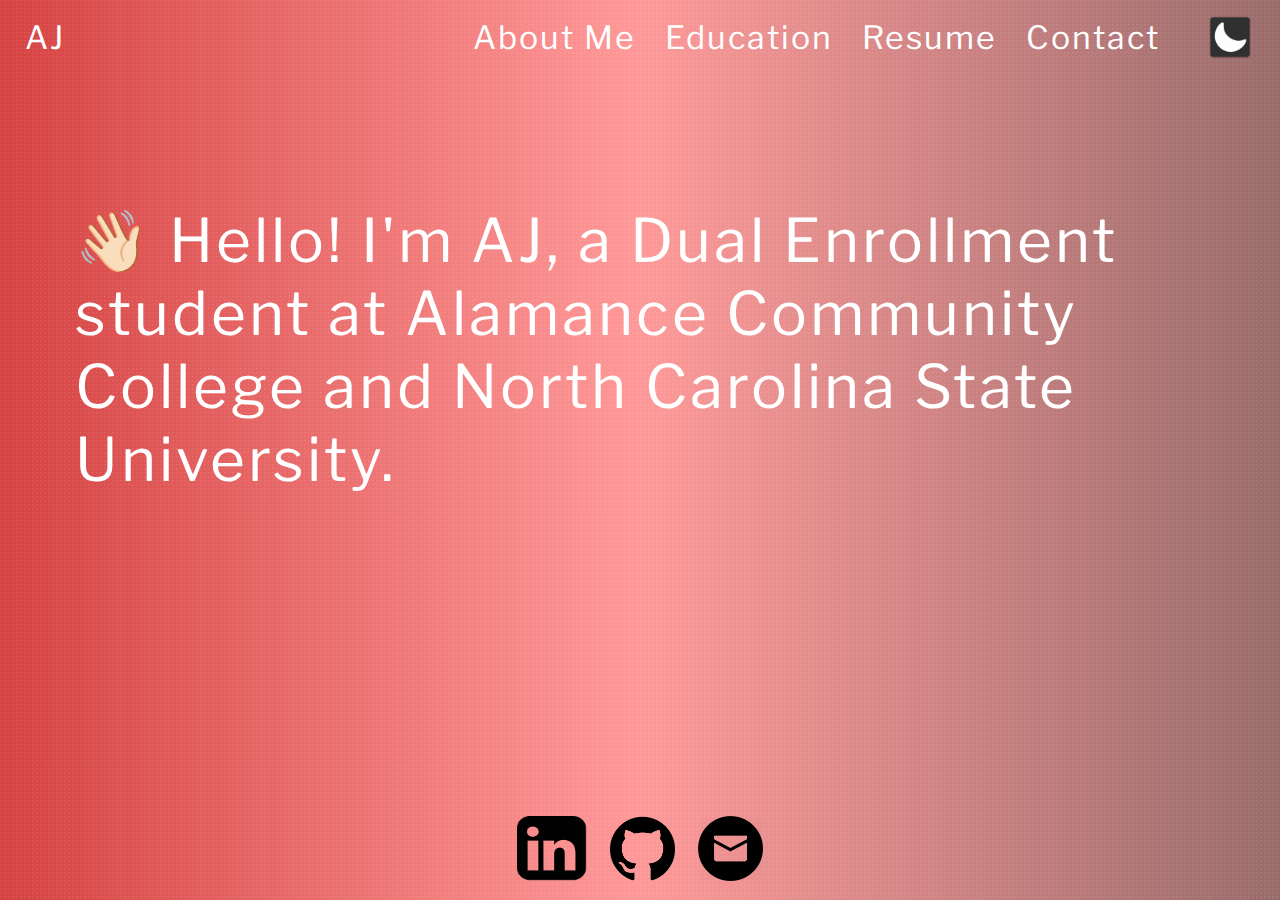
==== index.html @ a21703b8 "final changes" ====
<!DOCTYPE html>
<html lang="en">

<head>
    <meta charset="UTF-8">
    <meta http-equiv="X-UA-Compatible" content="IE=edge">
    <meta name="viewport" content="width=device-width, initial-scale=1.0">
    <title>Main</title>
    <link rel="icon" type="image/x-icon" href="/Icons/login.png">
    <link rel="stylesheet" href="style.css">
    <script src="app.js"></script>
</head>

<body>
    <button id="theme-toggle">
        <img id="theme-icon" src="/Icons/5ea56758df7bd.png" alt="dark">
    </button>

    <div class="aj-task">
        <a href="about-me.html" class="link-container">AJ</a>
    </div>

    <div class="redirect-links">
        <a href="about-me.html" class="link-container">About Me</a>
        <a href="education.html" class="link-container">Education</a>
        <a href="/Icons/alan-morris-2023 copy.pdf" download class="link-container">Resume</a>
        <a href="contact.html" class="link-container">Contact</a>
    </div>

    <div class="header" id="text-to-change">
        <span class="wave-hand">👋🏻</span> Hello! I'm AJ, a Dual Enrollment student at Alamance Community College
        and North Carolina State University.
    </div>

    <div class="socials">
        <a href="https://www.linkedin.com/in/alan-d-morris/" target="_blank">
            <img src="/Icons/new-linkedin-logo-white-black-png.png" width="70px" height="65px" alt="LinkedIn logo">
        </a>
        <a href="https://github.com/AJ-OS" target="_blank">
            <img src="/Icons/github.png " width="65px" height="65px" alt="GitHub logo">
        </a>
        <a href="mailto:morrisalan208@gmail.com">
            <img src="/Icons/mail3.jpeg" width="65px" height="65px" alt="Gmail">
        </a>
    </div>
</body>

</html>
---- style.css ----
@import url('https://fonts.googleapis.com/css2?family=Libre+Franklin:wght@100&display=swap');

body {
    font-family: 'Libre Franklin', sans-serif;
    margin: 0;
    display: flex;
    justify-content: center;
    align-items: flex-start;
    flex-direction: column;
    height: 100vh;
    background-color: #f0f0f0;
    color: rgb(1, 1, 1);
    transition: background-color 0.5s ease;
    position: relative;
    background:
        radial-gradient(circle at 3% 3%, rgba(255, 255, 255, 0.1) 1px, transparent 2px),
        linear-gradient(90deg, rgba(203, 19, 19, 0.8), rgba(255, 0, 0, 0.4), rgba(128, 71, 71, 0.8));
    background-size: 4px 4px, cover;
}

.background-radial {
    background-image: radial-gradient(circle at 3% 3%, rgba(255, 255, 255, 0.1) 1px, transparent 2px);
    background-size: 4px 4px;
}

.background-linear {
    background-image: linear-gradient(90deg, rgba(203, 19, 19, 0.8), rgba(255, 0, 0, 0.4), rgba(128, 71, 71, 0.8));
    background-size: cover;
}

.night-theme {
    background-color: #333;
    color: #f0f0f0;
}

#theme-toggle {
    width: 50px;
    height: 50px;
    background: none;
    border: none;
    cursor: pointer;
    padding: 0;
    position: absolute;
    top: 12px;
    right: 10px;
    margin-right: 15px;
}

#theme-toggle img {
    width: 100%;
    height: 100%;
}

.redirect-links {
    position: absolute;
    top: 18px;
    right: 100px;
    font-size: 32px;
    letter-spacing: 2px;
    color: white;
}

.redirect-links a {
    color: white;
    text-decoration: none;
    margin-right: 20px;
}

.redirect-links a:hover {
    text-decoration: underline;
}

.link-container {
    text-decoration: none;
}

.night-theme .redirect-links {
    color: white;
}

.header {
    font-size: 60px;
    margin-top: -200px;
    margin-left: 75px;
    margin-right: auto;
    max-width: 1150px;
    letter-spacing: 3px;
    color: white;
}

.aj-task a {
    position: absolute;
    top: 18px;
    left: 25px;
    font-size: 32px;
    letter-spacing: 2px;
    text-decoration: none;
    color: white;
    transition: text-decoration 0.2s ease;
}

.aj-task a:hover {
    text-decoration: underline;
}


.header .wave-hand {
    display: inline-block;
    animation: wave 2s infinite;
}

@keyframes wave {

    0%,
    100% {
        transform: translateY(0);
    }

    50% {
        transform: translateY(-10px);
    }
}

form {
    width: 100%;
    max-width: 650px;
}

.sub-form {
    width: 100%;
    height: 85vh;
    display: flex;
    justify-content: center;
    align-items: center;
}

.input-name,
.input-email,
.input-message {
    position: relative;
    margin-bottom: 60px;
    text-align: center;
}

.input-email label {
    margin-top: -12px;
    color: white;
}

.input-name label {
    background-color: transparent;
    margin-left: -28px;
    margin-top: -12px;
    color: white;
}

.input-message label {
    background-color: transparent;
    margin-left: 50px;
    margin-top: -22px;
    color: white;
}

label {
    position: absolute;
    top: -18px;
    left: 42%;
    background-color: white;
    padding: 0 5px;
    font-size: 25px;
    color: rgb(4, 4, 4);
    margin: 0px;
    transform: translateX(-50%);
    transition: transform 0.2s ease-out, font-size 0.2s ease-out;
}

input {
    width: 100%;
    padding: 10px;
    border: 1px solid rgb(128, 128, 128);
    border-radius: 15px;
    font-size: 15px;
    transition: border-color 0.2s ease-out;
}

input:focus {
    outline: none;
    border-color: #007bff;
}

input:focus+label,
input:not(:placeholder-shown)+label {
    transform: translateY(-16px);
    font-size: 25px;
    background-color: rgba(255, 255, 255, 0);
    padding: 0 5px;
}

.button {
    align-items: center;
    background-color: #000000;
    border: 0;
    border-radius: 100px;
    box-sizing: border-box;
    color: #ffffff;
    cursor: pointer;
    display: inline-flex;
    font-family: 'Libre Franklin', sans-serif;
    font-size: 20px;
    font-weight: 600;
    justify-content: center;
    line-height: 20px;
    max-width: 480px;
    min-height: 40px;
    min-width: 0px;
    overflow: hidden;
    padding: 0px;
    padding-left: 20px;
    padding-right: 20px;
    text-align: center;
    touch-action: manipulation;
    transition: background-color 0.167s cubic-bezier(0.4, 0, 0.2, 1) 0s, box-shadow 0.167s cubic-bezier(0.4, 0, 0.2, 1) 0s, color 0.167s cubic-bezier(0.4, 0, 0.2, 1) 0s;
    user-select: none;
    -webkit-user-select: none;
    margin: 0;
    margin: 0 auto;
    margin-bottom: -20px;
}

.center-button {
    display: block;
    margin: 0 auto;
    text-align: center;
    margin-bottom: 75px;
}

.button:hover,
.button:focus {
    background-color: #077cf1;
    color: #ffffff;
}

.button:active {
    background: #077cf1;
    color: rgba(255, 255, 255, 0.7);
}

.button:disabled {
    cursor: not-allowed;
    background: rgba(0, 0, 0, 0.08);
    color: rgba(0, 0, 0, 0.3);
}

.socials {
    position: fixed;
    bottom: 15px;
    left: 50%;
    transform: translateX(-50%);
}

.socials a {
    display: inline-block;
    margin: 0 10px;
}

.socials img {
    border-radius: 0%;
}

.input-message textarea {
    width: 100%;
    padding: 10px;
    border: 1px solid rgb(128, 128, 128);
    border-radius: 15px;
    font-size: 15px;
    transition: border-color 0.2s ease-out;
    resize: vertical;
}

.email-text {
    font-size: 25px;
    position: fixed;
    left: 50px;
    color: white;
}

.container-text {
    margin: 0 auto;
    margin-top: 30px;
}

.top-container {
    color: white;
}

.header-container {
    font-size: 55px;
    color: white;
    font-family: 'Libre Franklin', sans-serif;
    margin: 0 auto;
    margin-top: 80px;
}

.box {
    width: 80%;
    margin-top: -200px;
    height: 50%;
    padding: 20px;
    float: left;
}

.box {
    width: 80%;
    margin-top: 40px;
    height: 50%;
    padding: 20px;
    float: left;
}

.container {
    display: flex;
    margin: 275px auto;
    justify-content: center;
    height: 100vh;
    width: 75%;
    font-size: 23px;
    font-family: 'Libre Franklin', sans-serif;
    color: white;
}


.box.right {
    float: right;
}

.box {
    width: 80%;
    margin-top: 50px;
    height: 50%;
    padding: 20px;
    float: left;
    text-align: center;
}

.container {
    display: flex;
    margin-bottom: 125px;
    justify-content: center;
    height: 100vh;
    width: 75%;
}


.profile-pic {
    border-radius: 45%;
    width: 325px;
    height: 350px;
    display: block;
    margin: 0 auto;
    margin-top: 115px;
    position: absolute;
    top: 0;
    left: 50%;
    transform: translateX(-50%);
    z-index: 1;
}

h3 {
    font-size: 40px;
    font-family: 'Libre Franklin', sans-serif;
    color: white;
}

.return-but {
    position: absolute;
    top: 5px;
    left: 15px;
}

.return-but img {
    width: 70px;
    height: 70px;
}
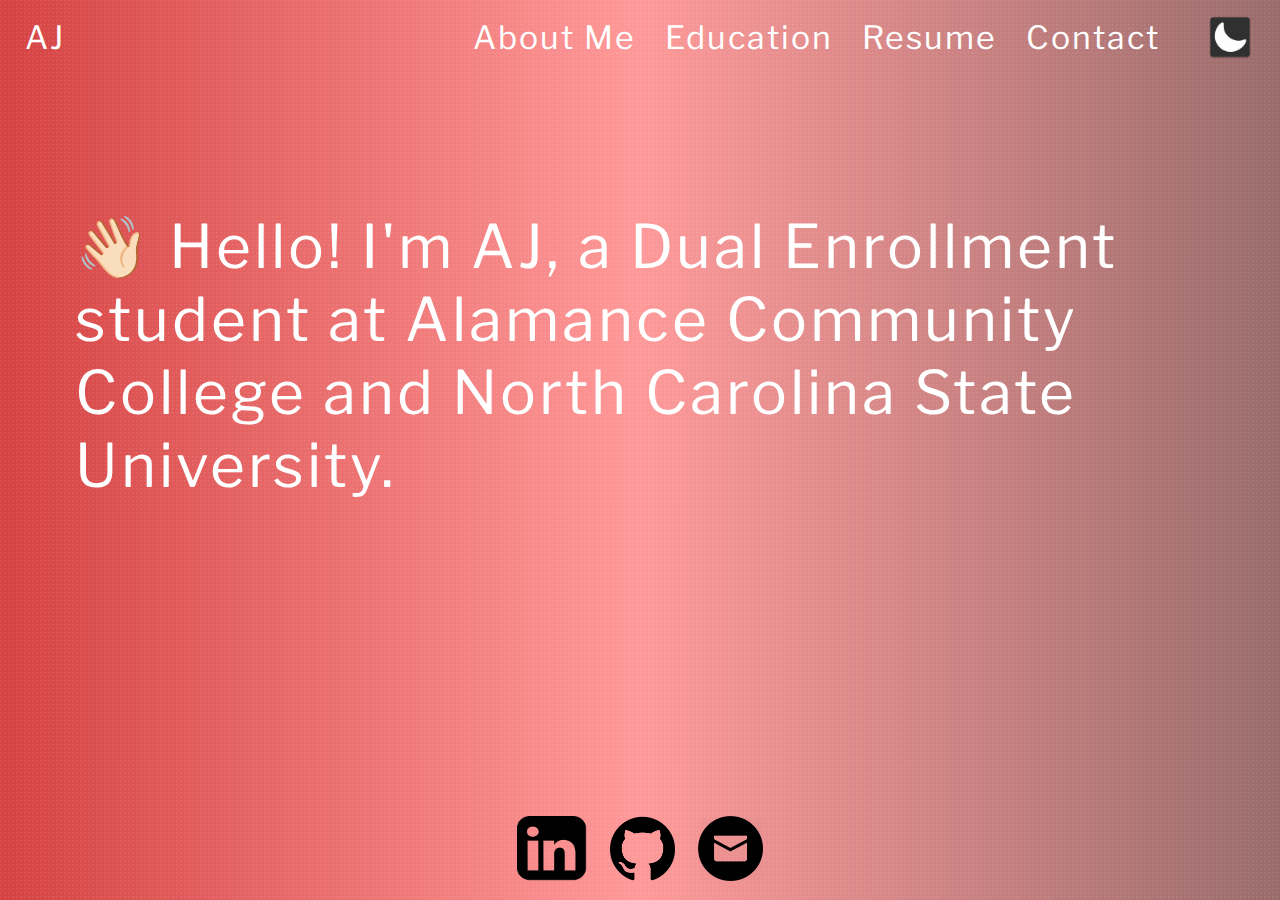
==== commit 07b0c5e7: "phone-screen-fix" ====
--- a/index.html
+++ b/index.html
@@ -12,37 +12,46 @@
 </head>
 
 <body>
-    <button id="theme-toggle">
-        <img id="theme-icon" src="/Icons/5ea56758df7bd.png" alt="dark">
-    </button>
 
-    <div class="aj-task">
-        <a href="about-me.html" class="link-container">AJ</a>
+    <div class="error-msg">
+        <p> Sorry, this Website is not Currently Optimized for Small Screens</p>
     </div>
 
-    <div class="redirect-links">
-        <a href="about-me.html" class="link-container">About Me</a>
-        <a href="education.html" class="link-container">Education</a>
-        <a href="/Icons/alan-morris-2023 copy.pdf" download class="link-container">Resume</a>
-        <a href="contact.html" class="link-container">Contact</a>
+    <div class="everything">
+        <button id="theme-toggle">
+            <img id="theme-icon" src="/Icons/5ea56758df7bd.png" alt="dark">
+        </button>
+
+        <div class="aj-task">
+            <a href="about-me.html" class="link-container">AJ</a>
+        </div>
+
+        <div class="redirect-links">
+            <a href="about-me.html" class="link-container">About Me</a>
+            <a href="education.html" class="link-container">Education</a>
+            <a href="/Icons/alan-morris-2023 copy.pdf" download class="link-container">Resume</a>
+            <a href="contact.html" class="link-container">Contact</a>
+        </div>
+
+        <div class="header" id="text-to-change">
+            <span class="wave-hand">👋🏻</span> Hello! I'm AJ, a Dual Enrollment student at Alamance Community College
+            and North Carolina State University.
+        </div>
+
+        <div class="socials">
+            <a href="https://www.linkedin.com/in/alan-d-morris/" target="_blank">
+                <img src="/Icons/new-linkedin-logo-white-black-png.png" width="70px" height="65px" alt="LinkedIn logo">
+            </a>
+            <a href="https://github.com/AJ-OS" target="_blank">
+                <img src="/Icons/github.png " width="65px" height="65px" alt="GitHub logo">
+            </a>
+            <a href="mailto:morrisalan208@gmail.com">
+                <img src="/Icons/mail3.jpeg" width="65px" height="65px" alt="Gmail">
+            </a>
+        </div>
     </div>
 
-    <div class="header" id="text-to-change">
-        <span class="wave-hand">👋🏻</span> Hello! I'm AJ, a Dual Enrollment student at Alamance Community College
-        and North Carolina State University.
-    </div>
 
-    <div class="socials">
-        <a href="https://www.linkedin.com/in/alan-d-morris/" target="_blank">
-            <img src="/Icons/new-linkedin-logo-white-black-png.png" width="70px" height="65px" alt="LinkedIn logo">
-        </a>
-        <a href="https://github.com/AJ-OS" target="_blank">
-            <img src="/Icons/github.png " width="65px" height="65px" alt="GitHub logo">
-        </a>
-        <a href="mailto:morrisalan208@gmail.com">
-            <img src="/Icons/mail3.jpeg" width="65px" height="65px" alt="Gmail">
-        </a>
-    </div>
 </body>
 
 </html>--- a/style.css
+++ b/style.css
@@ -1,4 +1,27 @@
 @import url('https://fonts.googleapis.com/css2?family=Libre+Franklin:wght@100&display=swap');
+
+
+.error-msg {
+    color: white;
+    font-size: 50px;
+    visibility: collapse;
+    display: flex;
+    text-align: center;
+    margin-top: 250px;
+}
+
+@media only screen and (max-width: 414px) {
+    .everything {
+        visibility: collapse;
+    }
+
+    .error-msg {
+        visibility: visible;
+    }
+
+
+}
+
 
 body {
     font-family: 'Libre Franklin', sans-serif;
@@ -80,7 +103,7 @@
 
 .header {
     font-size: 60px;
-    margin-top: -200px;
+    margin-top: -475px;
     margin-left: 75px;
     margin-right: auto;
     max-width: 1150px;
@@ -352,7 +375,7 @@
 
 
 .profile-pic {
-    border-radius: 45%;
+    border-radius: 50%;
     width: 325px;
     height: 350px;
     display: block;
